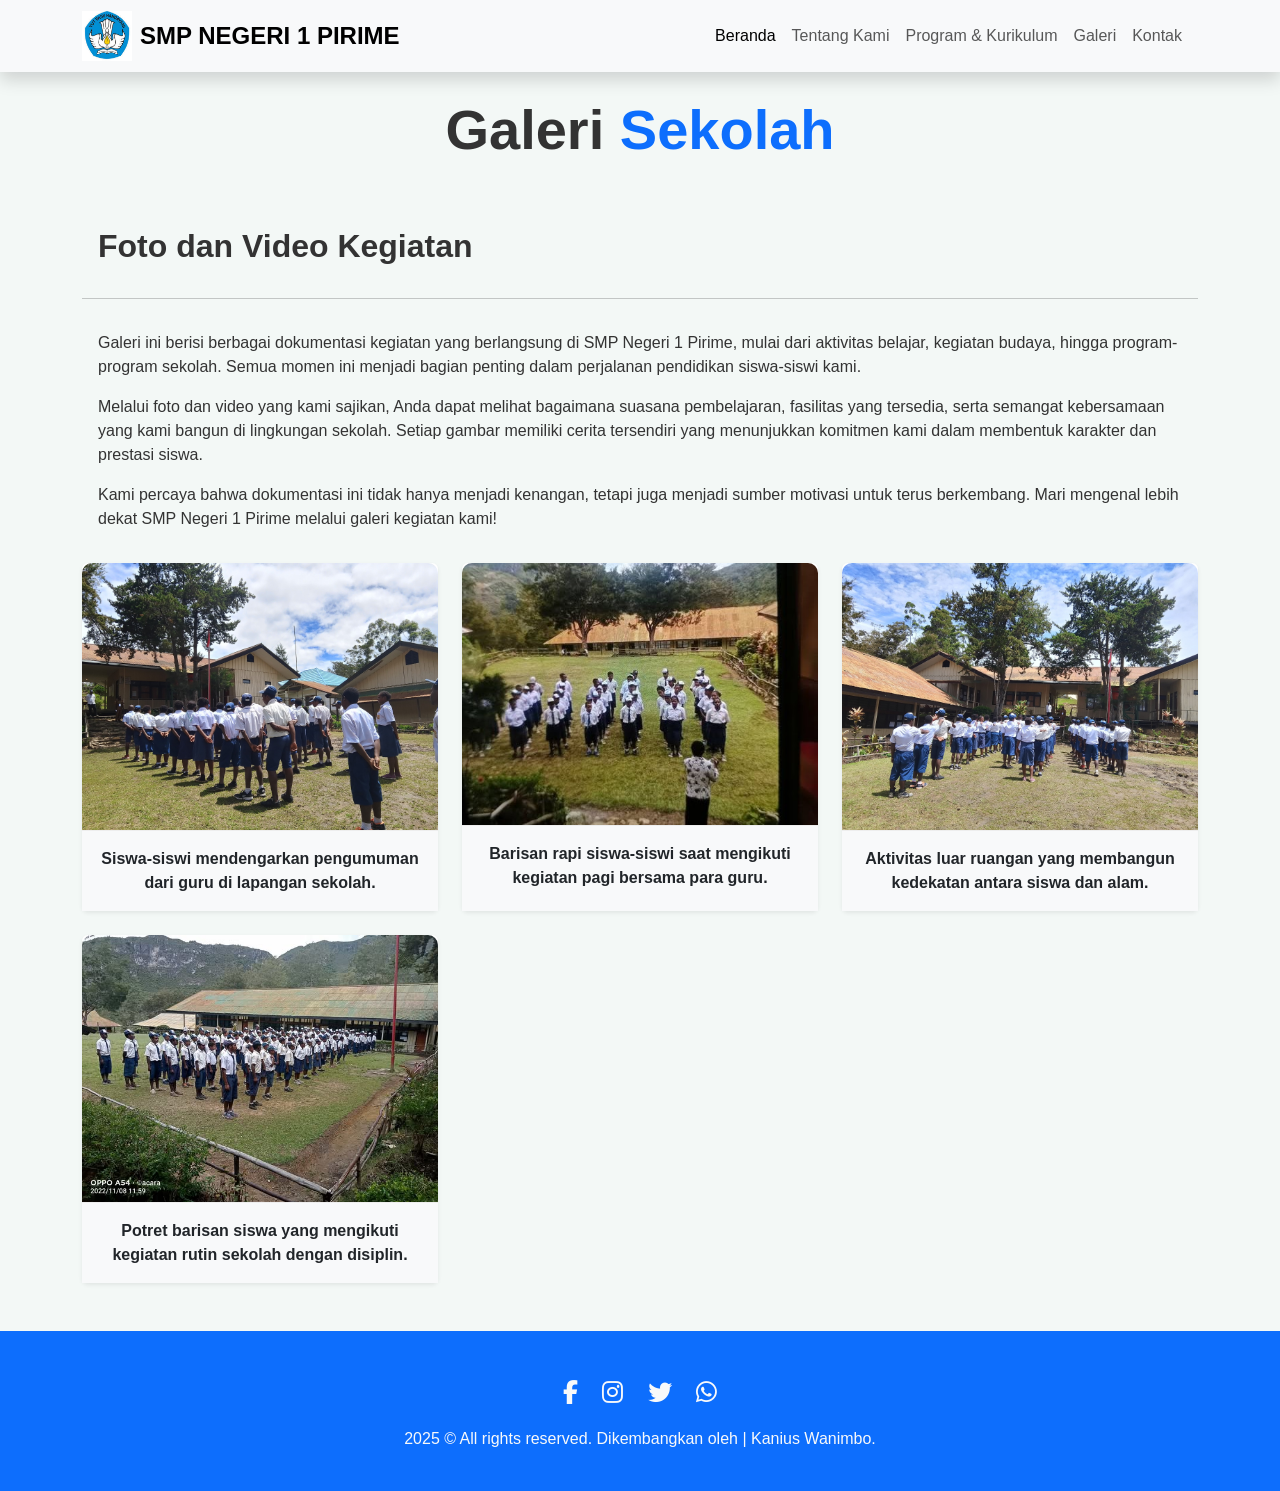
==== galeri.html @ 7bc3d853 "Menambahkan file index.html" ====
<!doctype html>
<html lang="en">

<head>
  <meta charset="utf-8">
  <meta name="viewport" content="width=device-width, initial-scale=1">
  <title>SMP 1 PIRIME/galeri</title>

  <!-- bootstrap -->
  <link href="https://cdn.jsdelivr.net/npm/bootstrap@5.3.3/dist/css/bootstrap.min.css" rel="stylesheet"
    integrity="sha384-QWTKZyjpPEjISv5WaRU9OFeRpok6YctnYmDr5pNlyT2bRjXh0JMhjY6hW+ALEwIH" crossorigin="anonymous">
  <!-- Font Awesome -->
  <link href="https://cdnjs.cloudflare.com/ajax/libs/font-awesome/6.5.0/css/all.min.css" rel="stylesheet">
  <!-- Bootstrap Icons -->
  <link href="https://cdn.jsdelivr.net/npm/bootstrap-icons@1.10.5/font/bootstrap-icons.css" rel="stylesheet">

  <!-- Internal CSS -->
  <style>
    .card {
      transition: transform 0.3s ease, box-shadow 0.3s ease;
    }

    .card:hover {
      transform: scale(1.05);
      box-shadow: 0 10px 20px rgba(0, 0, 0, 0.2);
    }

    .sosmed {
      text-align: center;
      margin-top: 20px;
    }

    .sosmed a {
      margin: 0 10px;
      font-size: 24px;
      color: rgb(170, 166, 166);
      transition: transform 0.3s ease, color 0.3s ease;
      animation: floating 3s ease-in-out infinite;
    }

    .sosmed a:hover {
      transform: scale(1.2);
      color: #07197e;
    }

    /* Lightbox */
    .lightbox {
      display: none;
      position: fixed;
      z-index: 9999;
      padding: 1rem;
      left: 0;
      top: 0;
      width: 100%;
      height: 100%;
      overflow: auto;
      background: rgba(0, 0, 0, 0.8);
    }

    .lightbox img {
      display: block;
      margin: 5% auto;
      max-width: 90%;
      max-height: 80%;
      border-radius: 10px;
      box-shadow: 0 0 30px rgba(255, 255, 255, 0.5);
    }

    .lightbox:after {
      content: "×";
      position: absolute;
      top: 20px;
      right: 30px;
      font-size: 40px;
      color: white;
      cursor: pointer;
    }

    <style>

    /* Styling untuk Swiper */
    .swiper {
      width: 100%;
      padding-top: 50px;
      padding-bottom: 50px;
    }

    .swiper-slide {
      position: relative;
      text-align: center;
      overflow: hidden;
      border-radius: 15px;
    }

    .swiper-slide img,
    .swiper-slide video {
      width: 100%;
      height: auto;
      border-radius: 15px;
      object-fit: cover;
      transition: transform 0.5s ease;
    }

    /* Efek hover pada gambar/video */
    .swiper-slide:hover img,
    .swiper-slide:hover video {
      transform: scale(1.1);
    }

    /* Overlay saat hover */
    .overlay {
      position: absolute;
      top: 0;
      left: 0;
      width: 100%;
      height: 100%;
      background-color: rgba(0, 0, 0, 0.6);
      opacity: 0;
      transition: opacity 0.3s;
      display: flex;
      justify-content: center;
      align-items: center;
    }

    .swiper-slide:hover .overlay {
      opacity: 1;
    }

    .overlay .text {
      color: white;
      text-align: center;
    }

    .overlay .text h3 {
      font-size: 1.5rem;
      margin-bottom: 10px;
    }

    .overlay .text p {
      font-size: 1rem;
    }

    /* Styling pagination dan navigation */
    .swiper-button-next,
    .swiper-button-prev {
      color: #fff;
      background-color: rgba(0, 0, 0, 0.5);
      border-radius: 50%;
      padding: 10px;
    }

    .swiper-pagination {
      bottom: 10px;
    }








    body {
      font-family: Arial, sans-serif;
      background-color: #f3f8f6;
      margin: 0;
      padding: 0;
      color: #333;
    }

    h1 {
      text-align: center;
      margin-top: 50px;
      color: #007bff;
    }

    .gallery {
      display: grid;
      grid-template-columns: repeat(auto-fill, minmax(250px, 1fr));

      gap: 20px;
      padding: 20px;
    }

    .gallery-item {
      position: relative;
      overflow: hidden;
      border-radius: 10px;
      box-shadow: 0 4px 6px rgba(0, 0, 0, 0.1);
      background-color: #fff;
    }

    .gallery-item img {
      width: 100%;
      height: auto;
      transition: transform 0.3s ease;
    }

    .gallery-item img:hover {
      transform: scale(1.1);
    }

    .gallery-item .description {
      position: absolute;
      bottom: 0;
      left: 0;
      right: 0;
      background-color: rgba(0, 0, 0, 0.7);
      color: #fff;
      padding: 10px;
      font-size: 16px;
      text-align: center;
      opacity: 0;
      transition: opacity 0.3s ease;
    }

    .gallery-item:hover .description {
      opacity: 1;
    }

    /* Styling for the button */
    button {
      background-color: #007bff;
      color: white;
      border: none;
      padding: 15px 30px;
      font-size: 16px;
      border-radius: 5px;
      cursor: pointer;
      transition: transform 0.2s ease-in-out, background-color 0.2s ease-in-out;
    }

    .card-img-top {
      transition: transform 0.3s ease;
      border-radius: 10px 10px 0 0;
    }

    .card:hover .card-img-top {
      transform: scale(1.03);
    }

    .card-body {
      border-top: 1px solid #eee;
    }
  </style>


</head>

<body>

  <!-- Awal navigasi Bar -->
  <nav class="navbar navbar-expand-lg bg-light shadow fixed-top">
    <div class="container">
      <img src="images/logo/logo.jpg" alt="Logo" width="50" height="50" class="d-inline-block align-text-top">
      <a class="navbar-brand fw-bold fs-4 p-2" href="#">SMP NEGERI 1 PIRIME</a>

      <button class="navbar-toggler" type="button" data-bs-toggle="collapse" data-bs-target="#navbarNav"
        aria-controls="navbarNav" aria-expanded="false" aria-label="Toggle navigation">
        <span class="navbar-toggler-icon"></span>
      </button>

      <div class="collapse navbar-collapse" id="navbarNav">
        <ul class="navbar-nav ms-auto p-2">
          <li class="nav-item"><a class="nav-link active" href="index.html">Beranda</a></li>
          <li class="nav-item"><a class="nav-link" href="tetang-kami.html">Tentang Kami</a></li>
          <li class="nav-item"><a class="nav-link" href="program.html">Program & Kurikulum</a></li>
          <li class="nav-item"><a class="nav-link" href="galeri.html">Galeri</a></li>
          <li class="nav-item"><a class="nav-link" href="kontak.html">Kontak</a></li>
        </ul>
      </div>
    </div>
  </nav>
  <!-- Akhir navigasi Bar -->
  <section id="menu" class="container pt-5">
    <div class="p-4">
      <h2 class="display-4 text-center mb-0 fw-semibold p-4">Galeri<span class="text-primary"> Sekolah</span></h2>
    </div>
    <h2 class="p-3 fw-semibold">Foto dan Video Kegiatan</h2>
    <hr>

    <!-- Tambahan Paragraf Penjelasan -->
    <div class="p-3">
      <p>
        Galeri ini berisi berbagai dokumentasi kegiatan yang berlangsung di SMP Negeri 1 Pirime, mulai dari aktivitas
        belajar, kegiatan budaya, hingga program-program sekolah. Semua momen ini menjadi bagian penting dalam
        perjalanan pendidikan siswa-siswi kami.
      </p>
      <p>
        Melalui foto dan video yang kami sajikan, Anda dapat melihat bagaimana suasana pembelajaran, fasilitas yang
        tersedia, serta semangat kebersamaan yang kami bangun di lingkungan sekolah. Setiap gambar memiliki cerita
        tersendiri yang menunjukkan komitmen kami dalam membentuk karakter dan prestasi siswa.
      </p>
      <p>
        Kami percaya bahwa dokumentasi ini tidak hanya menjadi kenangan, tetapi juga menjadi sumber motivasi untuk terus
        berkembang. Mari mengenal lebih dekat SMP Negeri 1 Pirime melalui galeri kegiatan kami!
      </p>
    </div>
  </section>


  <section class="container mb-5">
    <div class="row g-4">
      <div class="col-md-4 col-sm-6">
        <div class="card shadow-sm h-100 border-0">
          <img src="images/galeri/1.jpg" class="card-img-top" alt="Kegiatan di lapangan 1">
          <div class="card-body bg-light">
            <p class="card-text text-center fw-semibold">
              Siswa-siswi mendengarkan pengumuman dari guru di lapangan sekolah.
            </p>
          </div>
        </div>
      </div>

      <div class="col-md-4 col-sm-6">
        <div class="card shadow-sm h-100 border-0">
          <img src="images/galeri/2 (2).jpg" class="card-img-top" alt="Barisan siswa di lapangan">
          <div class="card-body bg-light">
            <p class="card-text text-center fw-semibold">
              Barisan rapi siswa-siswi saat mengikuti kegiatan pagi bersama para guru.
            </p>
          </div>
        </div>
      </div>

      <div class="col-md-4 col-sm-6">
        <div class="card shadow-sm h-100 border-0">
          <img src="images/galeri/3.jpg" class="card-img-top" alt="Kegiatan alam terbuka">
          <div class="card-body bg-light">
            <p class="card-text text-center fw-semibold">
              Aktivitas luar ruangan yang membangun kedekatan antara siswa dan alam.
            </p>
          </div>
        </div>
      </div>

      <div class="col-md-4 col-sm-6">
        <div class="card shadow-sm h-100 border-0">
          <img src="images/galeri/4.jpg" class="card-img-top" alt="Barisan siswa saat upacara">
          <div class="card-body bg-light">
            <p class="card-text text-center fw-semibold">
              Potret barisan siswa yang mengikuti kegiatan rutin sekolah dengan disiplin.
            </p>
          </div>
        </div>
      </div>
    </div>
  </section>





  <!-- Lightbox -->
  <div class="lightbox" id="lightbox" onclick="closeLightbox()">
    <img id="lightbox-img" src="" alt="Lightbox Image">
  </div>


  <!-- Galeri Section -->






  <!-- Footer -->
  <footer class="bg-primary mt-5 py-4">
    <div class="sosmed">
      <a href="https://facebook.com" target="_blank" class="text-light"><i class="fab fa-facebook-f"></i></a>
      <a href="https://instagram.com" target="_blank" class="text-light"><i class="fab fa-instagram"></i></a>
      <a href="https://twitter.com" target="_blank" class="text-light"><i class="fab fa-twitter"></i></a>
      <a href="https://wa.me/6281234567890" target="_blank" class="text-light"><i class="fab fa-whatsapp"></i></a>
    </div>
    <p class="footer text-center text-light mt-3">2025 &copy; All rights reserved. Dikembangkan oleh | Kanius Wanimbo.
    </p>
  </footer>

  <!-- Swiper JS -->
  <script src="https://cdn.jsdelivr.net/npm/swiper@11/swiper-bundle.min.js"></script>

  <!-- Inisialisasi Swiper -->
  <script>
    var swiper = new Swiper(".mySwiper", {
      loop: true,
      spaceBetween: 30,
      centeredSlides: true,
      autoplay: {
        delay: 2500,
        disableOnInteraction: false,
      },
      pagination: {
        el: ".swiper-pagination",
        clickable: true,
      },
      navigation: {
        nextEl: ".swiper-button-next",
        prevEl: ".swiper-button-prev",
      },
    });
  </script>

  <!-- Internal JS -->
  <script>
    function openLightbox(src) {
      document.getElementById('lightbox-img').src = src;
      document.getElementById('lightbox').style.display = 'block';
    }

    function closeLightbox() {
      document.getElementById('lightbox').style.display = 'none';
    }
  </script>

  <!-- Bootstrap JS -->
  <script src="https://cdn.jsdelivr.net/npm/bootstrap@5.3.0/dist/js/bootstrap.bundle.min.js"></script>

</body>

</html>
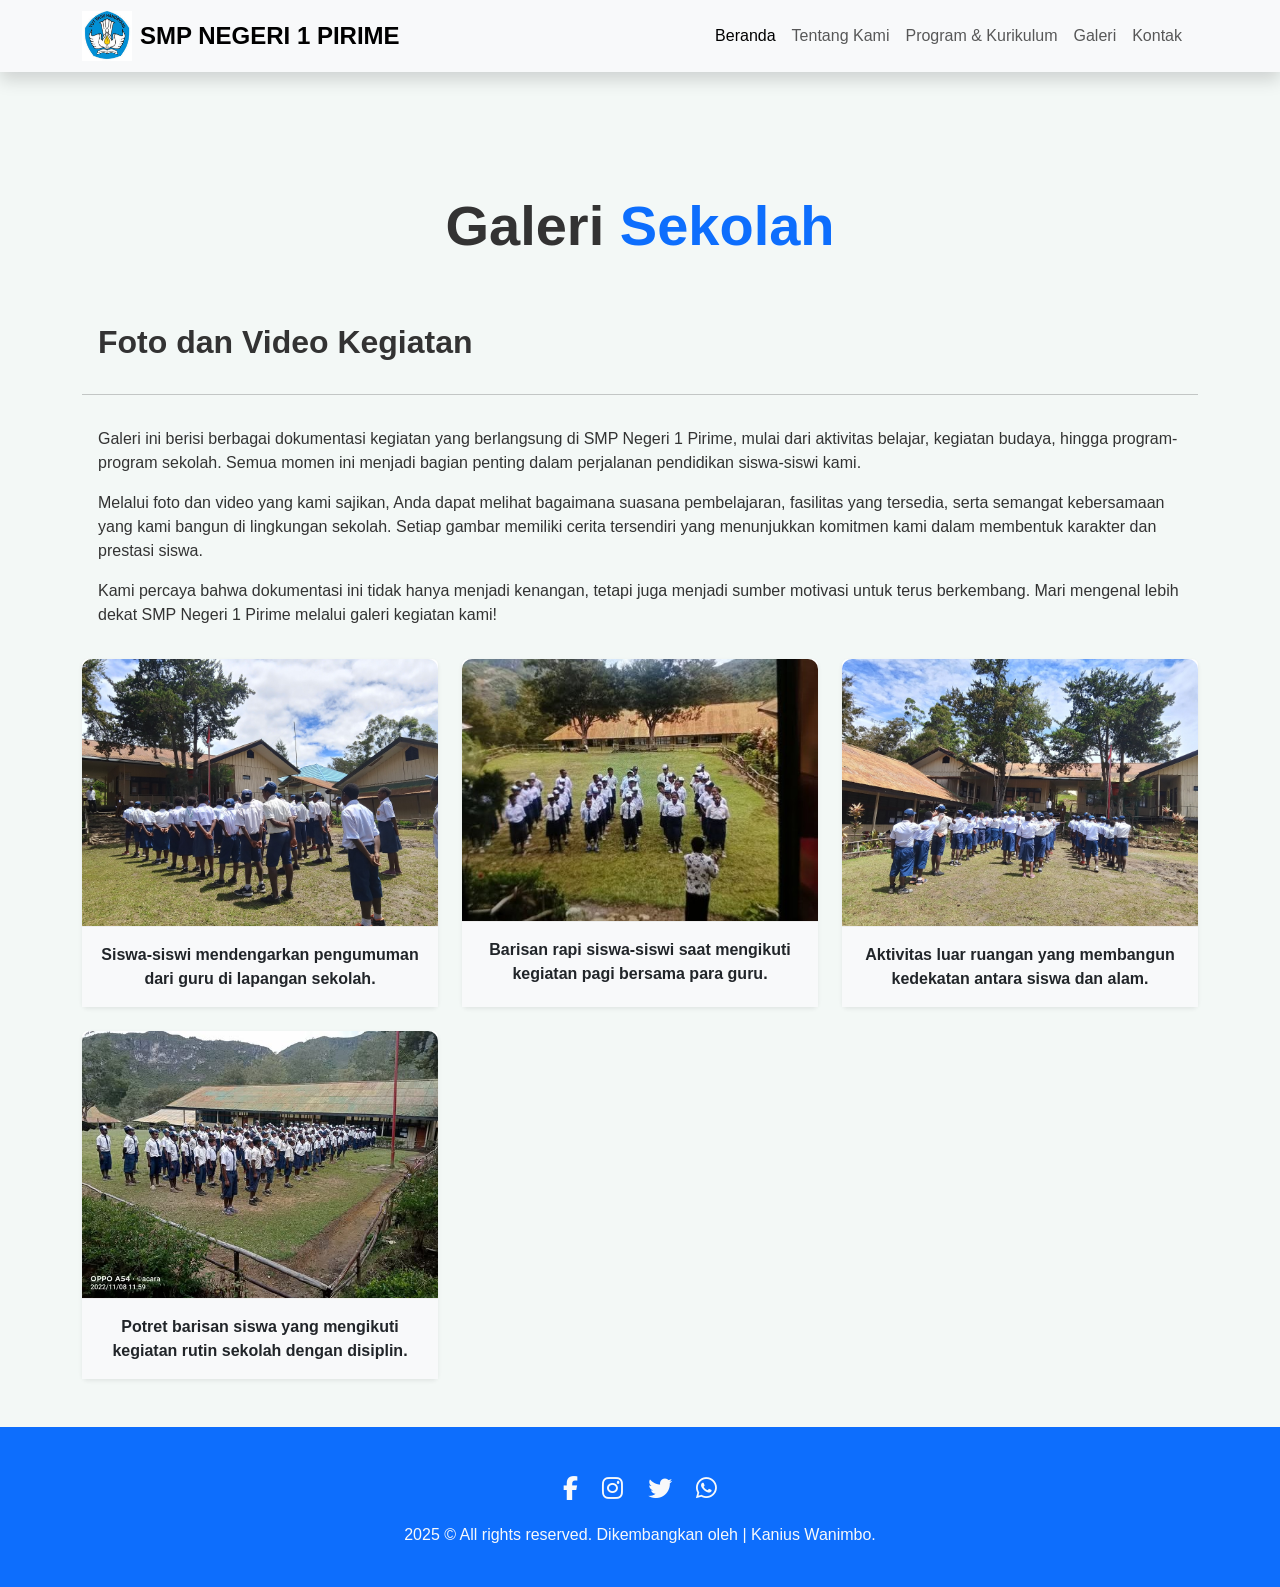
==== commit c04211b2: "Menambahkan file index.html" ====
--- a/galeri.html
+++ b/galeri.html
@@ -19,6 +19,9 @@
     .card {
       transition: transform 0.3s ease, box-shadow 0.3s ease;
     }
+
+
+
 
     .card:hover {
       transform: scale(1.05);
@@ -272,6 +275,12 @@
     </div>
   </nav>
   <!-- Akhir navigasi Bar -->
+
+  <br>
+  <br>
+  <br>
+  <br>
+
   <section id="menu" class="container pt-5">
     <div class="p-4">
       <h2 class="display-4 text-center mb-0 fw-semibold p-4">Galeri<span class="text-primary"> Sekolah</span></h2>
